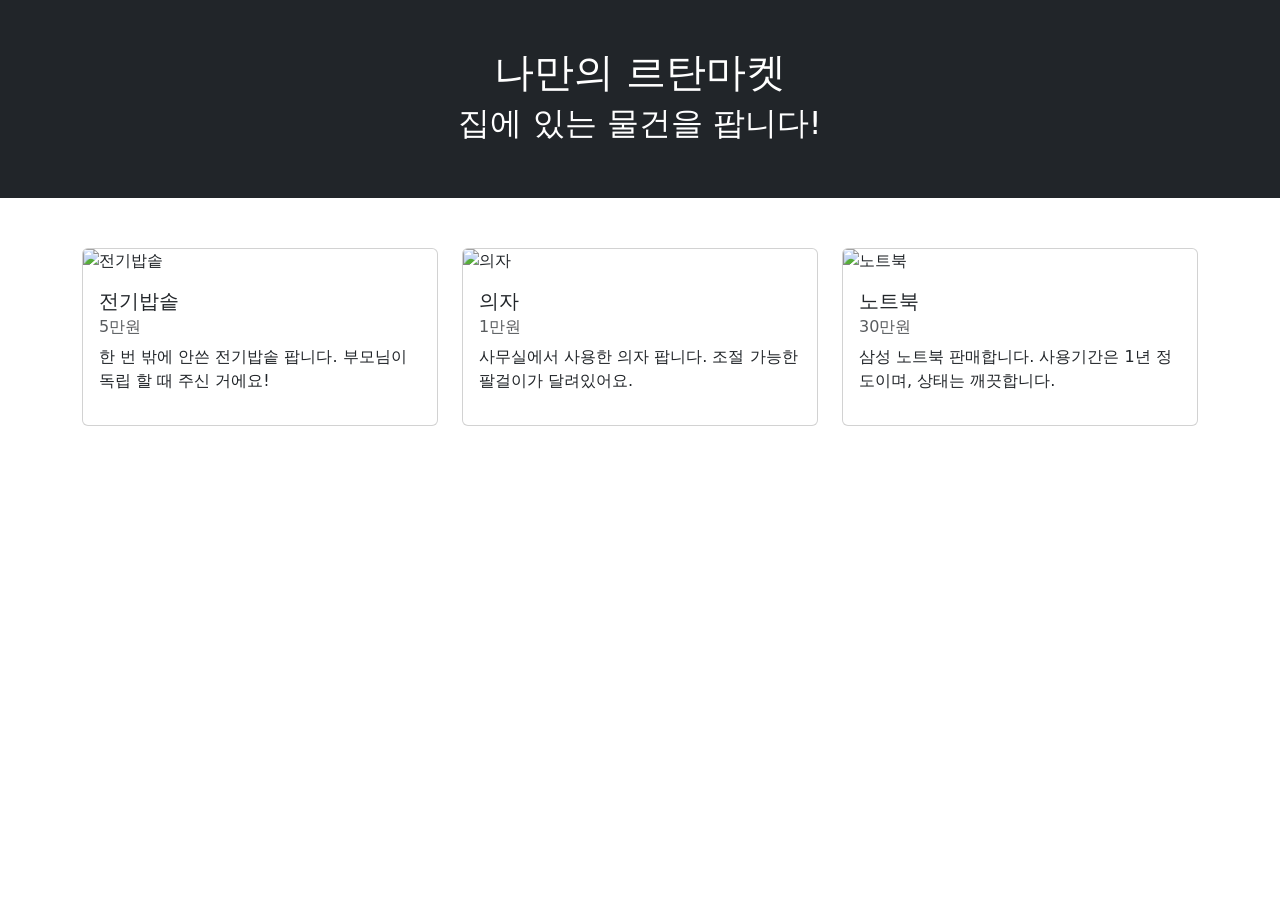
==== index.html @ 6d7e2883 "Add files via upload" ====
<!doctype html>
<html lang="en">

<head>
    <meta charset="utf-8">
    <meta name="viewport" content="width=device-width, initial-scale=1">
    <title>나만의 중고마켓</title>
    <link rel="stylesheet"
        href="https://s3.ap-northeast-2.amazonaws.com/materials.spartacodingclub.kr/easygpt/default.css">
    <link href="https://cdn.jsdelivr.net/npm/bootstrap@5.2.3/dist/css/bootstrap.min.css" rel="stylesheet"
        integrity="sha384-rbsA2VBKQhggwzxH7pPCaAqO46MgnOM80zW1RWuH61DGLwZJEdK2Kadq2F9CUG65" crossorigin="anonymous">
    <script src="https://cdn.jsdelivr.net/npm/bootstrap@5.2.3/dist/js/bootstrap.bundle.min.js"
        integrity="sha384-kenU1KFdBIe4zVF0s0G1M5b4hcpxyD9F7jL+jjXkk+Q2h455rYXK/7HAuoJl+0I4"
        crossorigin="anonymous"></script>
    <style>
        .card:hover {
            transform: scale(1.1);
            transition: transform 0.3s ease-in-out;
        }
    </style>
</head>

<body>
    <div class="hero bg-dark text-center py-5" style="margin-bottom: 50px;">
        <h1 class="text-white">나만의 르탄마켓</h1>
        <h2 class="text-white">집에 있는 물건을 팝니다!</h2>
    </div>
    <div class="container">
        <div class="row">
            <div class="col-md-4 mb-4">
                <div class="card">
                    <img src="https://source.unsplash.com/1600x900/?rice-cooker" class="card-img-top" alt="전기밥솥">
                    <div class="card-body">
                        <h5 class="card-title">전기밥솥</h5>
                        <h6 class="card-subtitle mb-2 text-muted">5만원</h6>
                        <p class="card-text">한 번 밖에 안쓴 전기밥솥 팝니다. 부모님이 독립 할 때 주신 거에요!</p>
                        <a href="https://spartacodingclub.kr/" class="card-link stretched-link" target="_blank"></a>
                    </div>
                </div>
            </div>
            <div class="col-md-4 mb-4">
                <div class="card">
                    <img src="https://source.unsplash.com/1600x900/?chair" class="card-img-top" alt="의자">
                    <div class="card-body">
                        <h5 class="card-title">의자</h5>
                        <h6 class="card-subtitle mb-2 text-muted">1만원</h6>
                        <p class="card-text">사무실에서 사용한 의자 팝니다. 조절 가능한 팔걸이가 달려있어요.</p>
                        <a href="https://spartacodingclub.kr/" class="card-link stretched-link" target="_blank"></a>
                    </div>
                </div>
            </div>
            <div class="col-md-4 mb-4">
                <div class="card">
                    <img src="https://source.unsplash.com/1600x900/?laptop" class="card-img-top" alt="노트북">
                    <div class="card-body">
                        <h5 class="card-title">노트북</h5>
                        <h6 class="card-subtitle mb-2 text-muted">30만원</h6>
                        <p class="card-text">삼성 노트북 판매합니다. 사용기간은 1년 정도이며, 상태는 깨끗합니다.</p>
                        <a href="https://spartacodingclub.kr/" class="card-link stretched-link" target="_blank"></a>
                    </div>
                </div>
            </div>
        </div>
    </div>

</body>

</html>
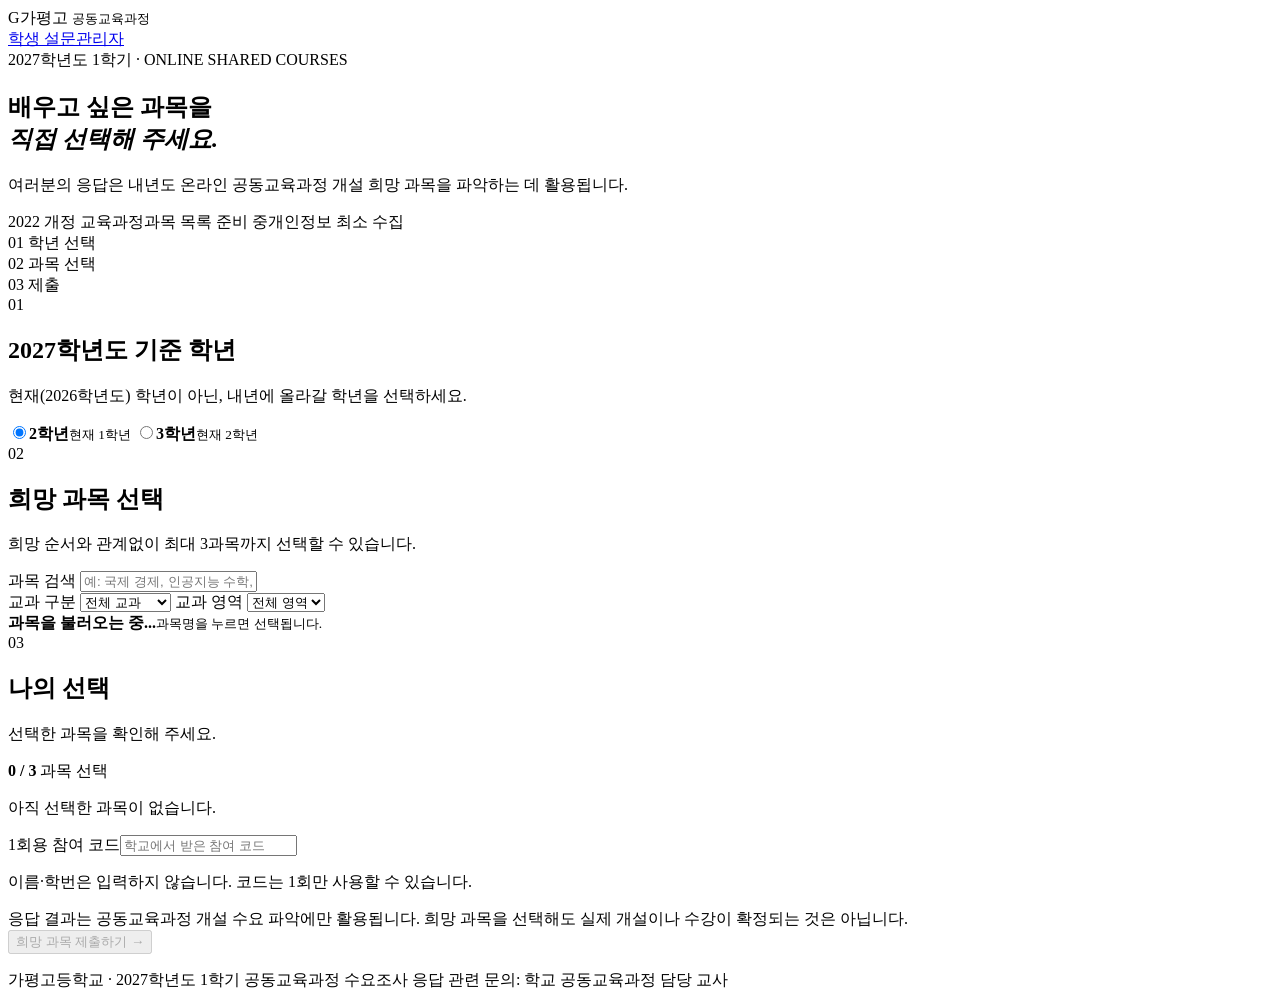
==== commit 21eebdfa: "Publish 2027 course survey student website on gh-pages" ====
--- a/index.html
+++ b/index.html
@@ -1,68 +1,74 @@
-<!doctype html>
-<html lang="en">
-
-<head>
-    <meta charset="utf-8">
-    <meta name="viewport" content="width=device-width, initial-scale=1">
-    <title>나만의 중고마켓</title>
-    <link rel="stylesheet"
-        href="https://s3.ap-northeast-2.amazonaws.com/materials.spartacodingclub.kr/easygpt/default.css">
-    <link href="https://cdn.jsdelivr.net/npm/bootstrap@5.2.3/dist/css/bootstrap.min.css" rel="stylesheet"
-        integrity="sha384-rbsA2VBKQhggwzxH7pPCaAqO46MgnOM80zW1RWuH61DGLwZJEdK2Kadq2F9CUG65" crossorigin="anonymous">
-    <script src="https://cdn.jsdelivr.net/npm/bootstrap@5.2.3/dist/js/bootstrap.bundle.min.js"
-        integrity="sha384-kenU1KFdBIe4zVF0s0G1M5b4hcpxyD9F7jL+jjXkk+Q2h455rYXK/7HAuoJl+0I4"
-        crossorigin="anonymous"></script>
-    <style>
-        .card:hover {
-            transform: scale(1.1);
-            transition: transform 0.3s ease-in-out;
-        }
-    </style>
-</head>
-
-<body>
-    <div class="hero bg-dark text-center py-5" style="margin-bottom: 50px;">
-        <h1 class="text-white">나만의 르탄마켓</h1>
-        <h2 class="text-white">집에 있는 물건을 팝니다!</h2>
-    </div>
-    <div class="container">
-        <div class="row">
-            <div class="col-md-4 mb-4">
-                <div class="card">
-                    <img src="https://source.unsplash.com/1600x900/?rice-cooker" class="card-img-top" alt="전기밥솥">
-                    <div class="card-body">
-                        <h5 class="card-title">전기밥솥</h5>
-                        <h6 class="card-subtitle mb-2 text-muted">5만원</h6>
-                        <p class="card-text">한 번 밖에 안쓴 전기밥솥 팝니다. 부모님이 독립 할 때 주신 거에요!</p>
-                        <a href="https://spartacodingclub.kr/" class="card-link stretched-link" target="_blank"></a>
-                    </div>
-                </div>
-            </div>
-            <div class="col-md-4 mb-4">
-                <div class="card">
-                    <img src="https://source.unsplash.com/1600x900/?chair" class="card-img-top" alt="의자">
-                    <div class="card-body">
-                        <h5 class="card-title">의자</h5>
-                        <h6 class="card-subtitle mb-2 text-muted">1만원</h6>
-                        <p class="card-text">사무실에서 사용한 의자 팝니다. 조절 가능한 팔걸이가 달려있어요.</p>
-                        <a href="https://spartacodingclub.kr/" class="card-link stretched-link" target="_blank"></a>
-                    </div>
-                </div>
-            </div>
-            <div class="col-md-4 mb-4">
-                <div class="card">
-                    <img src="https://source.unsplash.com/1600x900/?laptop" class="card-img-top" alt="노트북">
-                    <div class="card-body">
-                        <h5 class="card-title">노트북</h5>
-                        <h6 class="card-subtitle mb-2 text-muted">30만원</h6>
-                        <p class="card-text">삼성 노트북 판매합니다. 사용기간은 1년 정도이며, 상태는 깨끗합니다.</p>
-                        <a href="https://spartacodingclub.kr/" class="card-link stretched-link" target="_blank"></a>
-                    </div>
-                </div>
-            </div>
-        </div>
-    </div>
-
-</body>
-
+<!doctype html>
+<html lang="ko">
+<head>
+  <meta charset="utf-8">
+  <meta name="viewport" content="width=device-width, initial-scale=1">
+  <meta name="theme-color" content="#102c43">
+  <meta name="description" content="가평고 2027학년도 1학기 공동교육과정 개설 희망 과목 수요조사">
+  <title>2027 공동교육과정 수요조사 | 가평고</title>
+  <link rel="stylesheet" href="./styles.css">
+</head>
+<body>
+  <header class="site-header">
+    <div class="shell topbar">
+      <div class="brand"><span class="brand-symbol">G</span><span>가평고 <small>공동교육과정</small></span></div>
+      <nav><a class="current" href="./index.html">학생 설문</a><a href="./admin.html">관리자</a></nav>
+    </div>
+  </header>
+  <main class="shell">
+    <section class="hero">
+      <div class="eyebrow">2027학년도 1학기 · ONLINE SHARED COURSES</div>
+      <h1>배우고 싶은 과목을<br><em>직접 선택해 주세요.</em></h1>
+      <p>여러분의 응답은 내년도 온라인 공동교육과정 개설 희망 과목을 파악하는 데 활용됩니다.</p>
+      <div class="hero-pills"><span>2022 개정 교육과정</span><span id="subjectCount">과목 목록 준비 중</span><span>개인정보 최소 수집</span></div>
+    </section>
+    <div class="notice" id="setupNotice" hidden>미리보기 모드입니다. Google Apps Script 웹앱 URL을 연결하면 실제 제출이 가능합니다.</div>
+    <div class="notice error" id="loadNotice" hidden></div>
+    <div class="steps" aria-label="진행 단계"><div class="step on"><span>01</span> 학년 선택</div><div class="step on"><span>02</span> 과목 선택</div><div class="step"><span>03</span> 제출</div></div>
+    <div class="survey-layout">
+      <div class="main-column">
+        <section class="panel" aria-labelledby="gradeHeading">
+          <div class="section-heading"><span class="section-num">01</span><div><h2 id="gradeHeading">2027학년도 기준 학년</h2><p>현재(2026학년도) 학년이 아닌, 내년에 올라갈 학년을 선택하세요.</p></div></div>
+          <div class="grade-grid">
+            <label class="choice"><input type="radio" name="grade" value="2" checked><span class="choice-body"><strong>2학년</strong><small>현재 1학년</small></span></label>
+            <label class="choice"><input type="radio" name="grade" value="3"><span class="choice-body"><strong>3학년</strong><small>현재 2학년</small></span></label>
+          </div>
+        </section>
+        <section class="panel" aria-labelledby="courseHeading">
+          <div class="section-heading"><span class="section-num">02</span><div><h2 id="courseHeading">희망 과목 선택</h2><p id="selectionHelp">희망 순서와 관계없이 최대 3과목까지 선택할 수 있습니다.</p></div></div>
+          <div class="filter-bar">
+            <label class="input-label" for="courseSearch">과목 검색</label>
+            <input id="courseSearch" class="text-input" placeholder="예: 국제 경제, 인공지능 수학, 지구과학 실험" autocomplete="off">
+            <div class="filter-row">
+              <label for="trackFilter" class="sr-only">교과 구분</label>
+              <select id="trackFilter" class="text-input"><option value="all">전체 교과</option><option value="보통교과">보통교과</option><option value="보통교과(계열)">계열별 과목</option><option value="전문교과">전문교과</option></select>
+              <label for="categoryFilter" class="sr-only">교과 영역</label>
+              <select id="categoryFilter" class="text-input"><option value="all">전체 영역</option></select>
+            </div>
+          </div>
+          <div class="result-header"><strong id="resultCount">과목을 불러오는 중...</strong><small id="listHint">과목명을 누르면 선택됩니다.</small></div>
+          <div class="course-list" id="courseList" role="group" aria-label="희망 과목 목록"></div>
+          <div class="empty" id="emptyCourses" hidden>검색 결과가 없습니다. 다른 검색어를 입력해 주세요.</div>
+          <button type="button" id="showMore" class="secondary-button" hidden>과목 더 보기</button>
+        </section>
+      </div>
+      <aside class="sidebar">
+        <section class="panel sticky" aria-labelledby="selectedHeading">
+          <div class="section-heading compact"><span class="section-num">03</span><div><h2 id="selectedHeading">나의 선택</h2><p>선택한 과목을 확인해 주세요.</p></div></div>
+          <div class="selected-progress"><strong><span id="pickedCount">0</span> / <span id="maxChoices">3</span></strong> 과목 선택</div>
+          <div class="selected-list" id="selectedList"><p class="placeholder">아직 선택한 과목이 없습니다.</p></div>
+          <div class="divider"></div>
+          <div id="codeArea"><label class="input-label" for="surveyCode">1회용 참여 코드</label><input class="text-input" id="surveyCode" placeholder="학교에서 받은 참여 코드" autocomplete="off" spellcheck="false" maxlength="40"><p class="field-help">이름·학번은 입력하지 않습니다. 코드는 1회만 사용할 수 있습니다.</p></div>
+          <div id="openModeArea" hidden><p class="field-help">현재는 참여 코드 없이 응답할 수 있습니다. 동일 브라우저에서의 재응답은 제한되지만 다른 기기나 브라우저에서는 중복 제출될 수 있습니다.</p></div>
+          <div class="consent-box">응답 결과는 공동교육과정 개설 수요 파악에만 활용됩니다. 희망 과목을 선택해도 실제 개설이나 수강이 확정되는 것은 아닙니다.</div>
+          <button type="button" id="submitBtn" class="primary-button" disabled>희망 과목 제출하기 <span aria-hidden="true">→</span></button>
+          <p class="submit-status" id="submitStatus" role="status" aria-live="polite"></p>
+        </section>
+      </aside>
+    </div>
+    <footer>가평고등학교 · 2027학년도 1학기 공동교육과정 수요조사 <span>응답 관련 문의: 학교 공동교육과정 담당 교사</span></footer>
+  </main>
+  <dialog id="successDialog" class="success-dialog"><div class="success-icon">✓</div><h2>응답이 제출되었습니다!</h2><p>공동교육과정 수요조사에 참여해 주셔서 감사합니다.</p><button class="primary-button" id="closeDialog">확인</button></dialog>
+  <script type="module" src="./student.js"></script>
+</body>
 </html>
